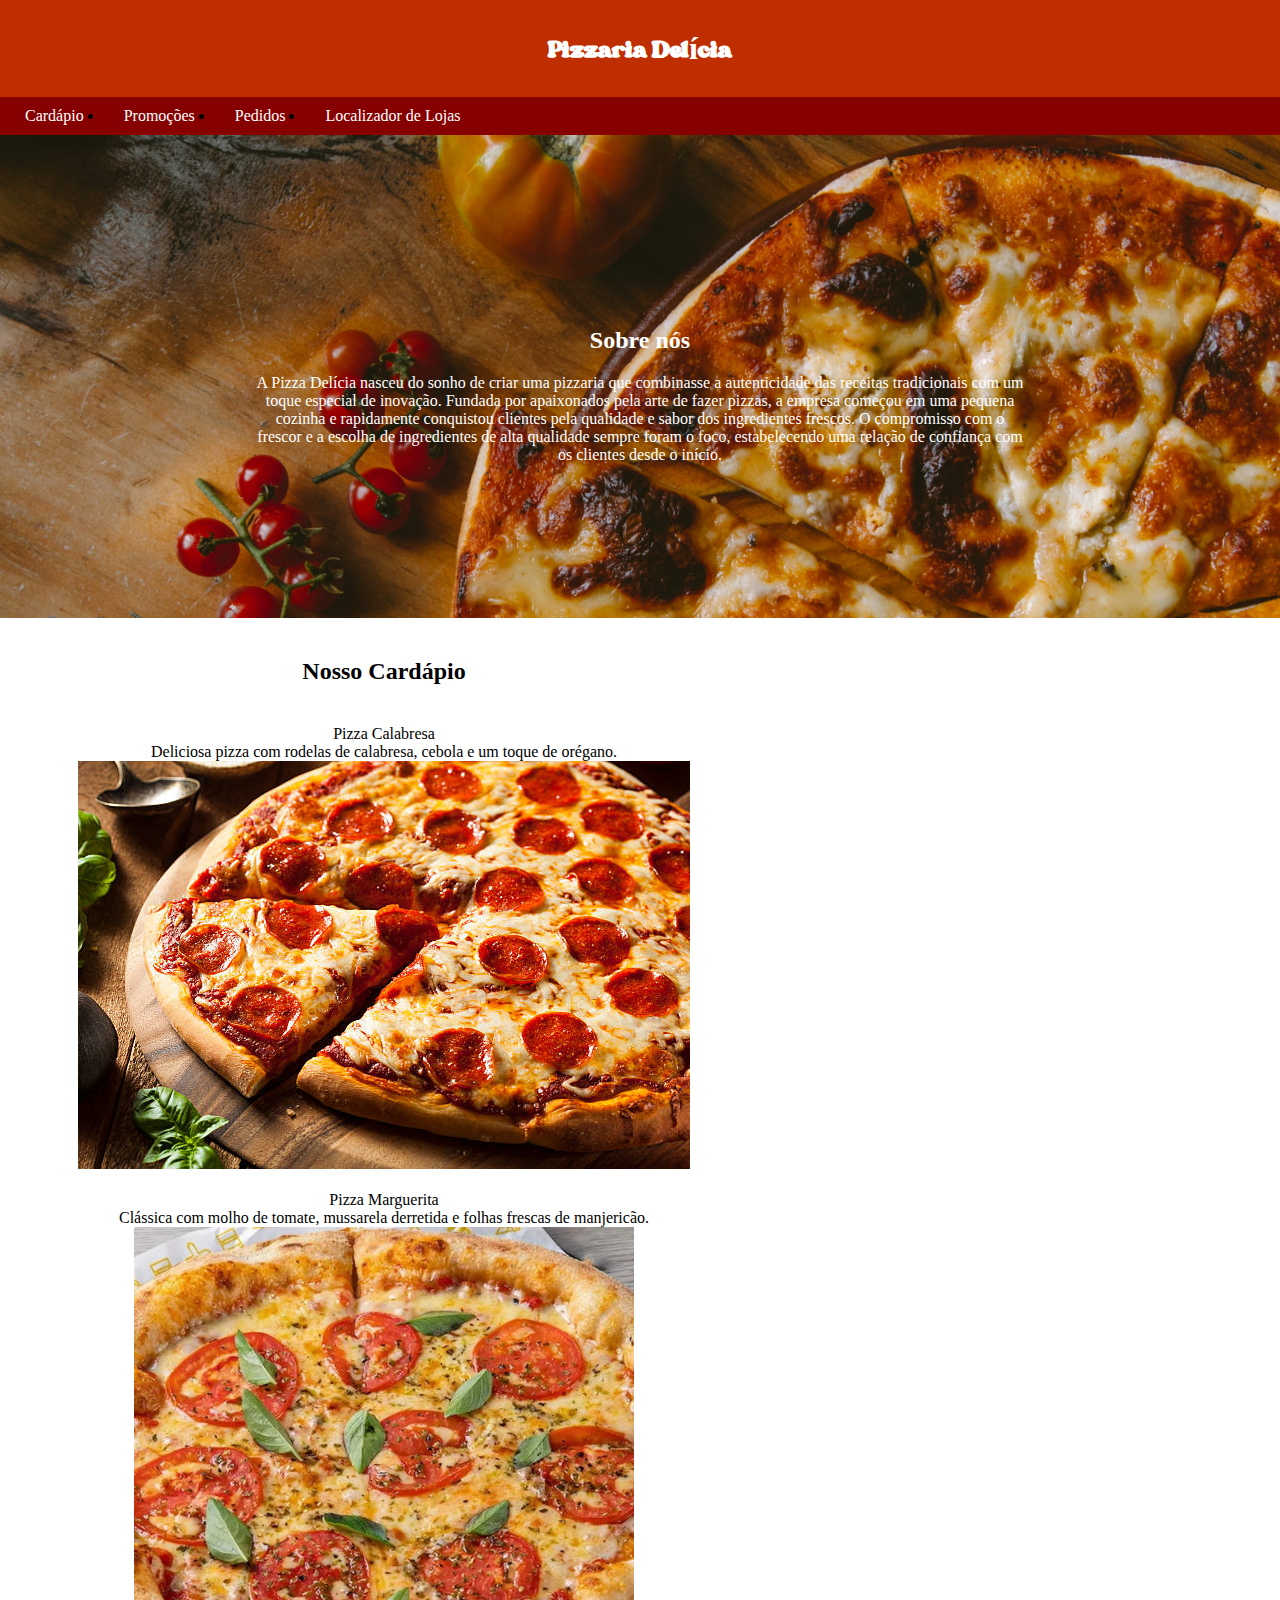
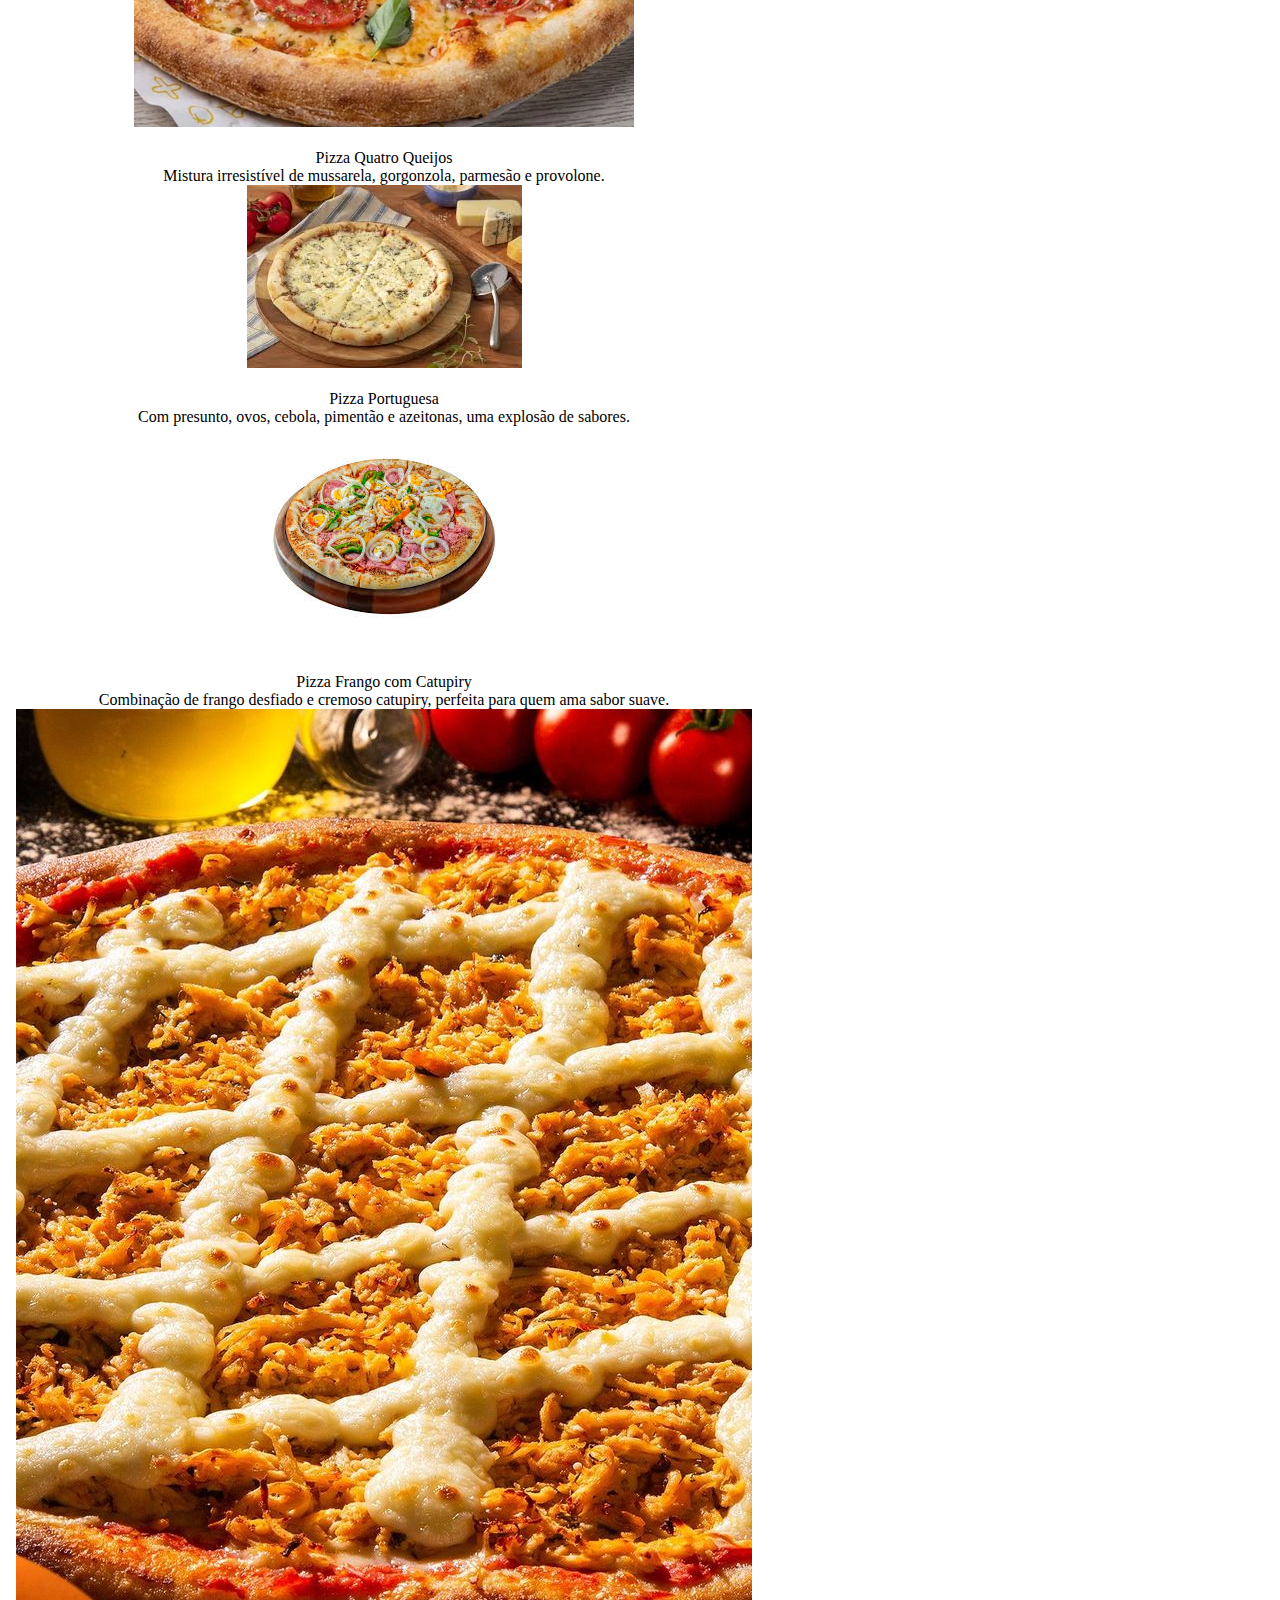
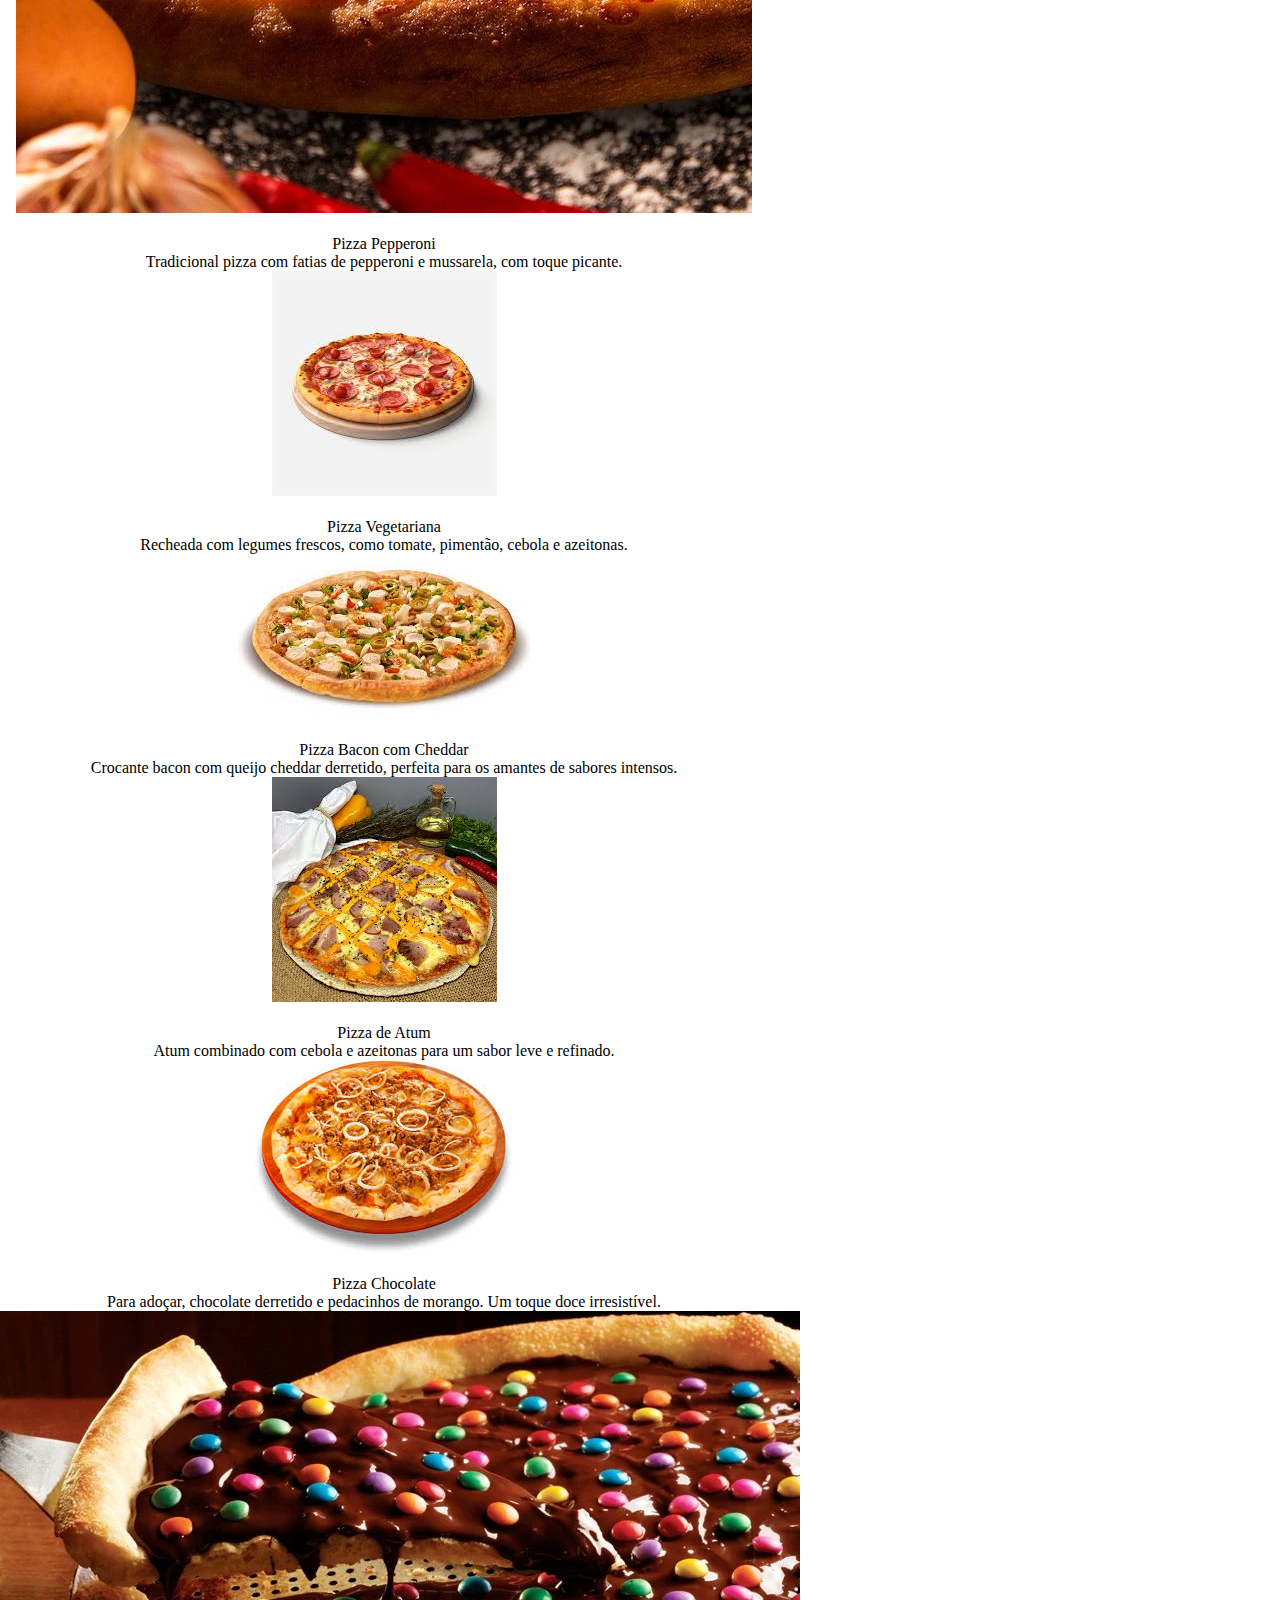
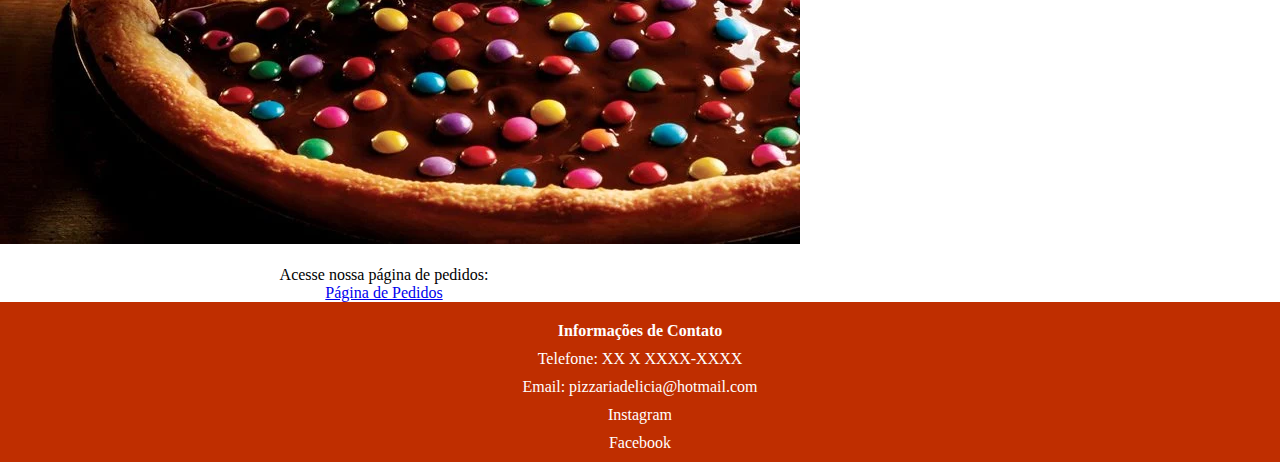
==== index.html @ b7e3401c "arquivos do site pizzaria delícia" ====
<!DOCTYPE html>
<html lang="pt-br">
<head>
    <!-- Metadados do documento -->
    <meta charset="UTF-8">
    <meta name="viewport" content="width=device-width, initial-scale=1.0">
    <title>Pizza Delícia</title>
    <link rel="shortcut icon" href="logo-marca.avif" type="image/x-icon">
    <link rel="stylesheet" href="style/style-index.css">
</head>
<body>
    <!-- Cabeçalho do site com o título e navegação principal -->
    <header>
        <h1>Pizzaria Delícia</h1>
        <nav>
            <ul>
                <li><a href="cardapio.html">Cardápio</a></li>
                <li><a href="promocoes.html">Promoções</a></li>
                <li><a href="pedidos.html">Pedidos</a></li>
                <li><a href="localizador.html">Localizador de Lojas</a></li>
            </ul>
        </nav>
    </header>

    <main>
        <!-- Seção "Sobre nós" com informações da pizzaria -->
        <section class="nos">
            <h2 class=>Sobre nós</h2>
            <p>
                A Pizza Delícia nasceu do sonho de criar uma pizzaria que combinasse a autenticidade das receitas tradicionais com um toque especial de inovação. Fundada por apaixonados pela arte de fazer pizzas, a empresa começou em uma pequena cozinha e rapidamente conquistou clientes pela qualidade e sabor dos ingredientes frescos. O compromisso com o frescor e a escolha de ingredientes de alta qualidade sempre foram o foco, estabelecendo uma relação de confiança com os clientes desde o início.
            </p>
        </section>

        <!-- Seção de Cardápio com lista de pizzas e suas descrições -->
        <section class="cardapio">
            <div class="pizzas">
                <h2>Nosso Cardápio</h2>
                <ul>
                    <li>Pizza Calabresa</li>
                    <figure>
                        <figcaption>Deliciosa pizza com rodelas de calabresa, cebola e um toque de orégano.</figcaption>
                        <img src="img/img-index/pizza-calabresa.jpg" alt="Pizza Calabresa">
                    </figure>
                    <br>
                    <li>Pizza Marguerita</li>
                    <figure>
                        <figcaption>Clássica com molho de tomate, mussarela derretida e folhas frescas de manjericão.</figcaption>
                        <img src="img/img-index/pizza-marguerita.png" alt="Pizza Marguerita">
                    </figure>
                    <br>
                    <li>Pizza Quatro Queijos</li>
                    <figure>
                        <figcaption>Mistura irresistível de mussarela, gorgonzola, parmesão e provolone.</figcaption>
                        <img src="img/img-index/pizza-4-queijos.jpeg" alt="Pizza 4 Queijos">
                    </figure>
                    <br>
                    <li>Pizza Portuguesa</li>
                    <figure>
                        <figcaption>Com presunto, ovos, cebola, pimentão e azeitonas, uma explosão de sabores.</figcaption>
                        <img src="img/img-index/pizza-portuguesa.jpeg" alt="Pizza Portuguesa">
                    </figure>
                    <br>
                    <li>Pizza Frango com Catupiry</li>
                    <figure>
                        <figcaption>Combinação de frango desfiado e cremoso catupiry, perfeita para quem ama sabor suave.</figcaption>
                        <img src="img/img-index/pizza-frango-catupiry.jpg" alt="Pizza Frango/Catupiry">
                    </figure>
                    <br>
                    <li>Pizza Pepperoni</li>
                    <figure>
                        <figcaption>Tradicional pizza com fatias de pepperoni e mussarela, com toque picante.</figcaption>
                        <img src="img/img-index/pizza-peperoni.jpeg" alt="Pizza Pepperoni">
                    </figure>
                    <br>
                    <li>Pizza Vegetariana</li>
                    <figure>
                        <figcaption>Recheada com legumes frescos, como tomate, pimentão, cebola e azeitonas.</figcaption>
                        <img src="img/img-index/pizza-vegetariana.jpeg" alt="Pizza Vegetariana">
                    </figure>
                    <br>
                    <li>Pizza Bacon com Cheddar</li>
                    <figure>
                        <figcaption>Crocante bacon com queijo cheddar derretido, perfeita para os amantes de sabores intensos.</figcaption>
                        <img src="img/img-index/pizza-bacon-cheddar.jpeg" alt="Pizza Bacon/Cheddar">
                    </figure>
                    <br>
                    <li>Pizza de Atum</li>
                    <figure>
                        <figcaption>Atum combinado com cebola e azeitonas para um sabor leve e refinado.</figcaption>
                        <img src="img/img-index/pizza-atum.jpeg" alt="Pizza Atum">
                    </figure>
                    <br>
                    <li>Pizza Chocolate</li>
                    <figure>
                        <figcaption>Para adoçar, chocolate derretido e pedacinhos de morango. Um toque doce irresistível.</figcaption>
                        <img src="img/img-index/pizza-chocolate.webp" alt="Pizza Chocolate">
                    </figure>
                    <br>
                </ul>
                <p>Acesse nossa página de pedidos:</p>
            <a href="pedidos.html">Página de Pedidos</a>
            </div>
        </section>
    </main>

    <!-- Rodapé do site com informações de contato e links para redes sociais -->
    <footer>
        <ul>
            <h4>Informações de Contato</h4>
            <li>Telefone: XX X XXXX-XXXX</li>
            <li>Email: pizzariadelicia@hotmail.com</li>
            <li><a href="#">Instagram</a></li>
            <li><a href="#">Facebook</a></li>
        </ul>
    </footer>

</body>
</html>
---- style/style-index.css ----
*{
    margin: 0%;
    padding: 0%;
}

@font-face {
    font-family: margin;
    src: url("../fontes/Margin\ DEMO.otf");
}

body{
    background-color: red;
}

header{
    background-color: #BF2E00;
}

header > h1{
    text-align: center;
    padding-top: 30px;
    padding-bottom: 30px;
    color: white;
    font-family: margin;
}

header > nav > ul{
    display: flex;
    background-color: rgb(134, 0, 0);
    padding: 5px;
}

header > nav > ul > li{
    padding-top: 5px;
    padding-bottom: 5px;
    border-radius: 5px;
    padding-right: 20px;
    padding-left: 20px;
}

header > nav > ul > li > a{
    text-decoration: none;
    color: white;
}

header > nav > ul > li:hover{
    background-color: #BF2E00;
}

.nos {
    background-image: url("../img/img-index/photo-1513104890138-7c749659a591.jpg");
    background-size: cover;
    text-align: center;
    color: white;
    padding-right: 20%;
    padding-left: 20%;
}

.nos > h2{
    padding-top: 25%;
    padding-bottom: 20px;
}

.nos > p{
    padding-bottom: 20%;
}

.cardapio{
    background-color: white;
    text-align: center;
    background-image: url("https://http2.mlstatic.com/D_NQ_NP_638459-MLB52927911752_122022-O.webp");
}

.pizzas{
    background-color: white;
    width: 60%;
}

.pizzas > h2{
    padding-top: 40px;
    padding-bottom: 40px;
}

footer{
    background-color: #BF2E00;
    text-align: center;
    color: white;
}

footer > ul > h4{
    padding-top: 20px;
    padding-bottom: 10px;
}

footer > ul > li{
    padding-bottom: 10px;
}

footer > ul > li > a{
    text-decoration: none;
    color: white;
}
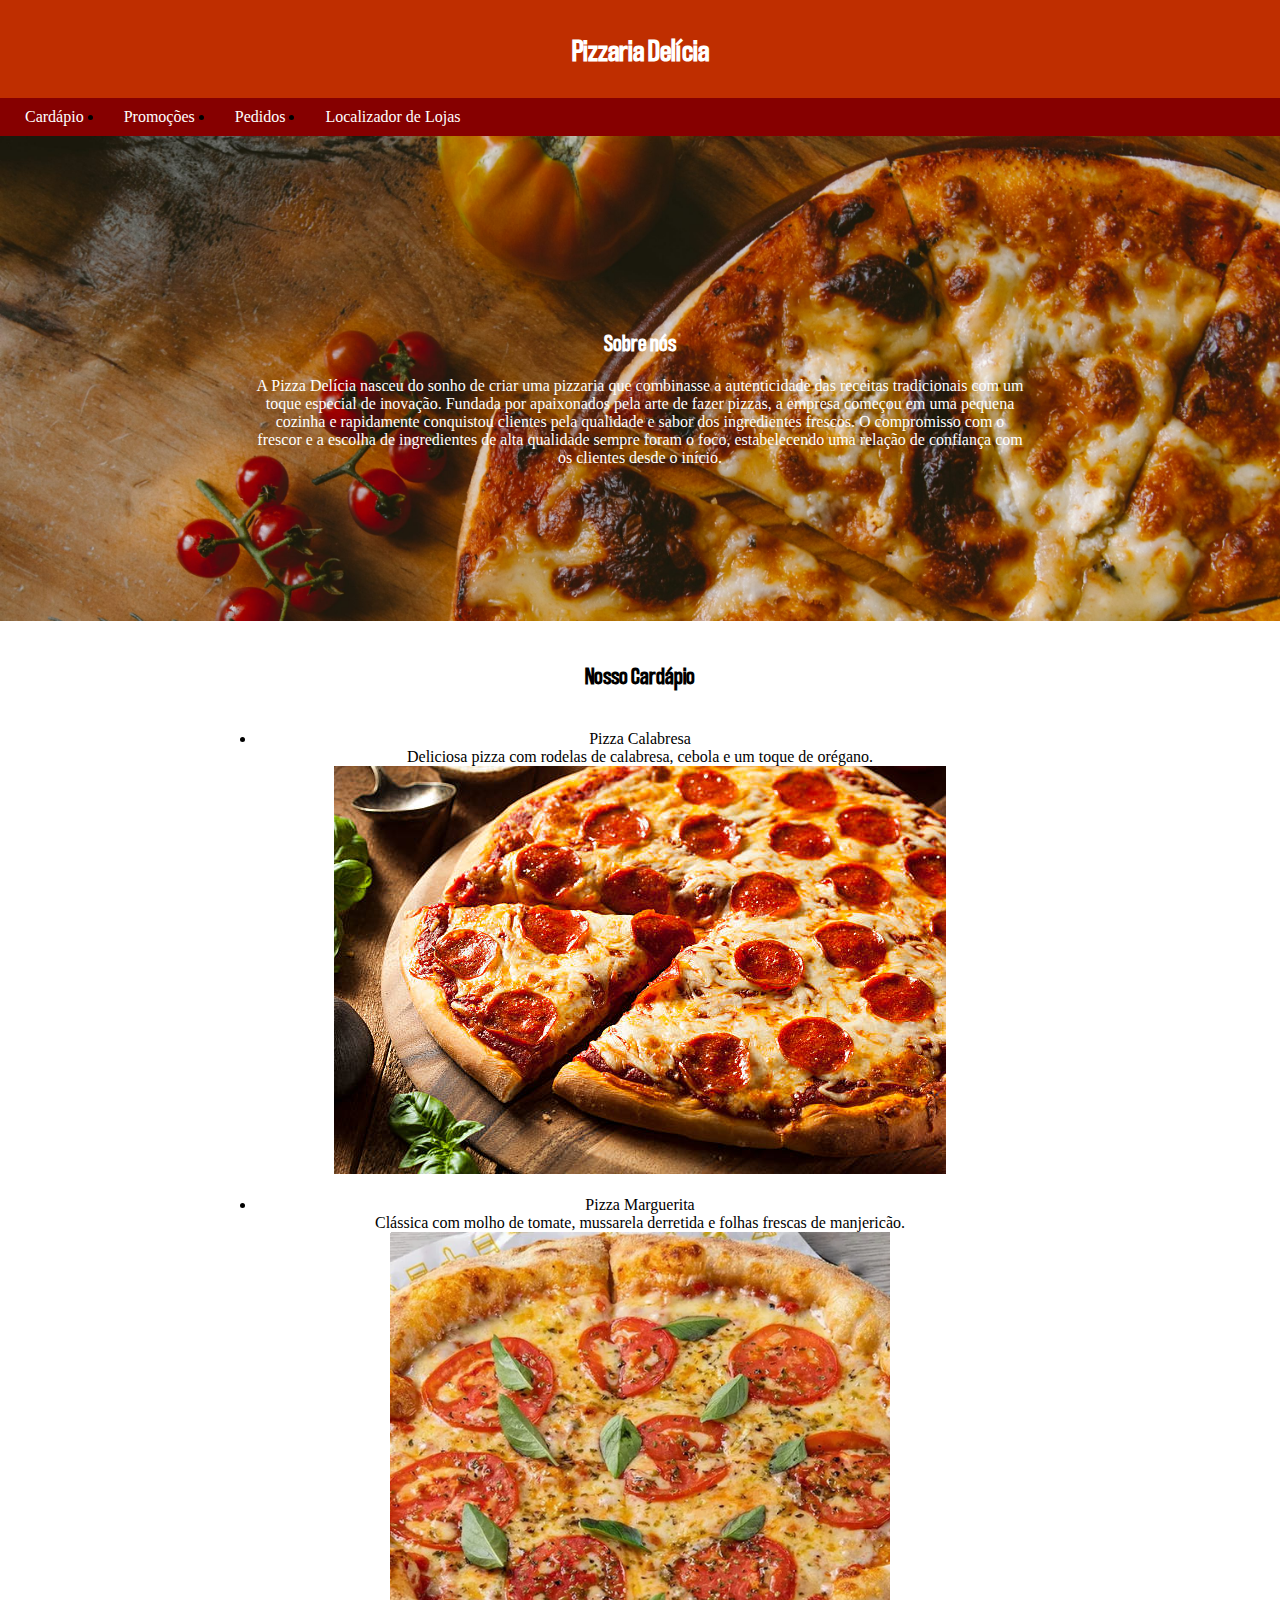
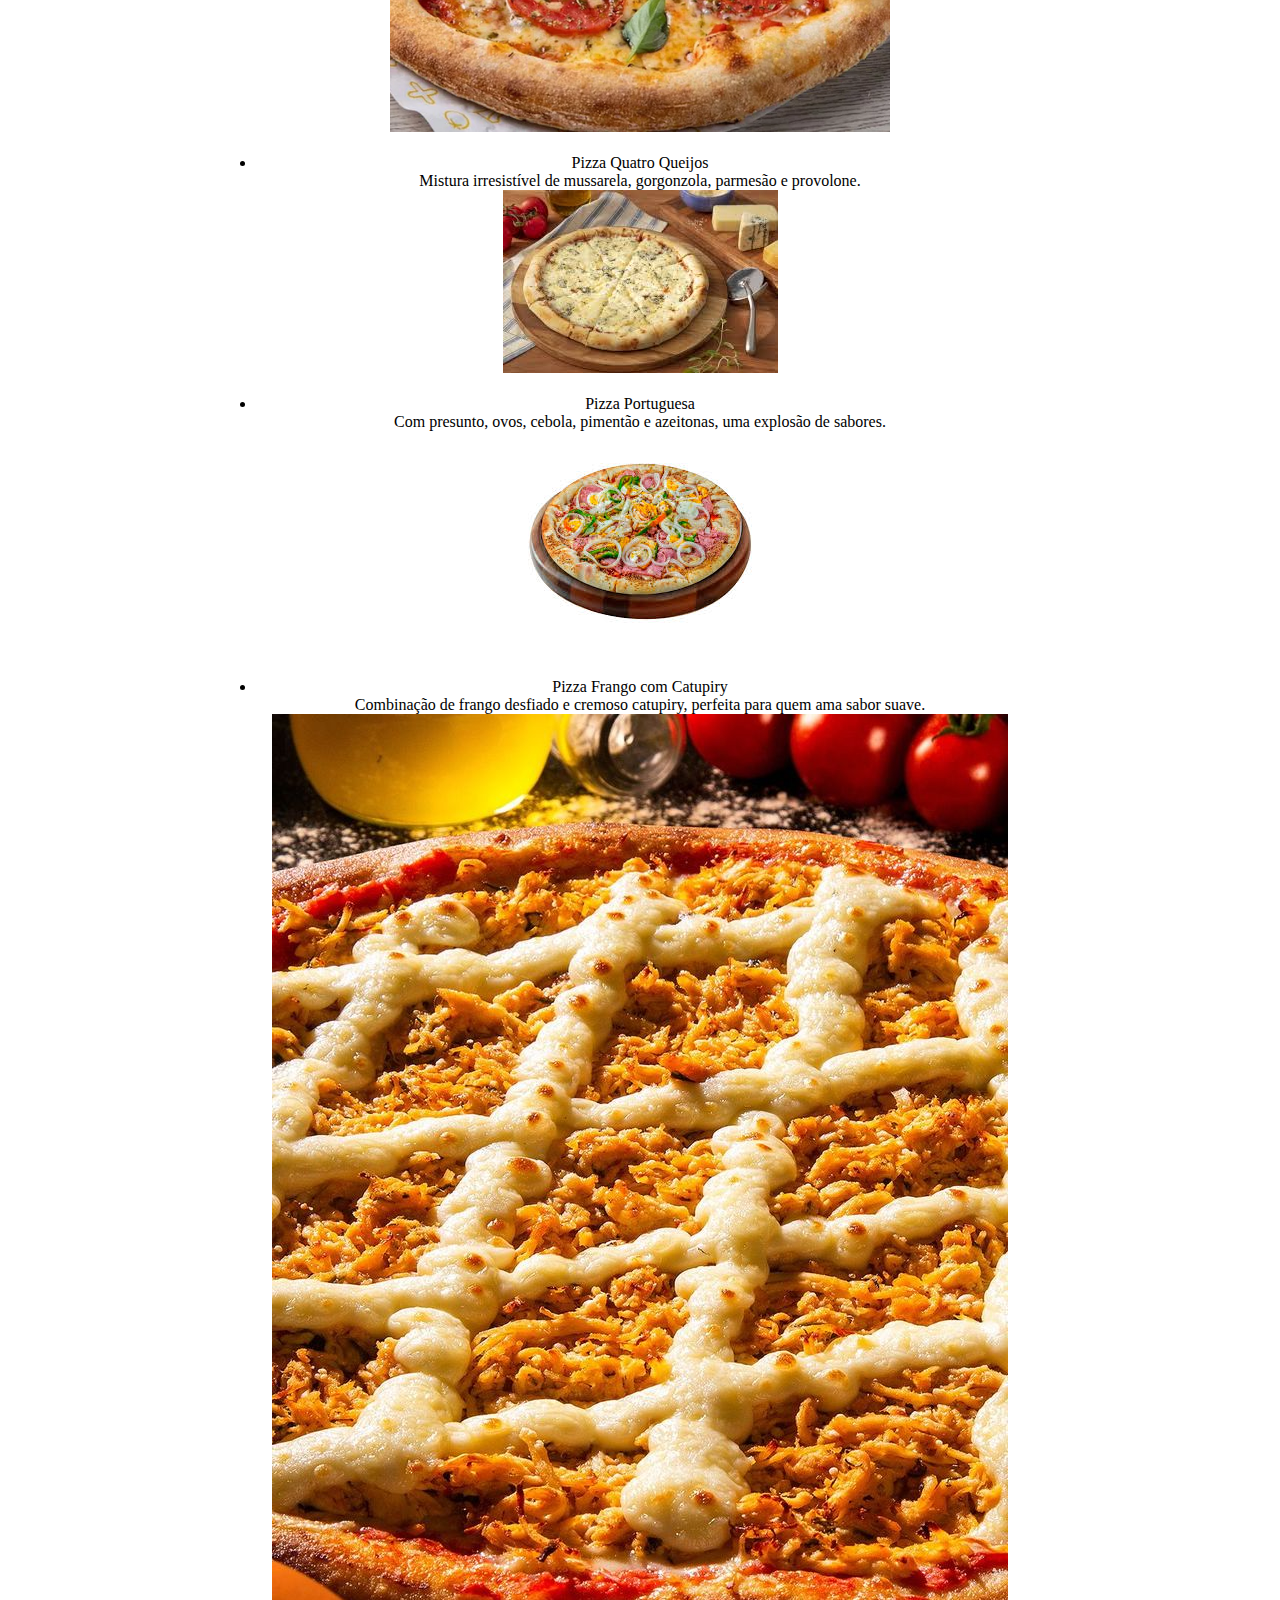
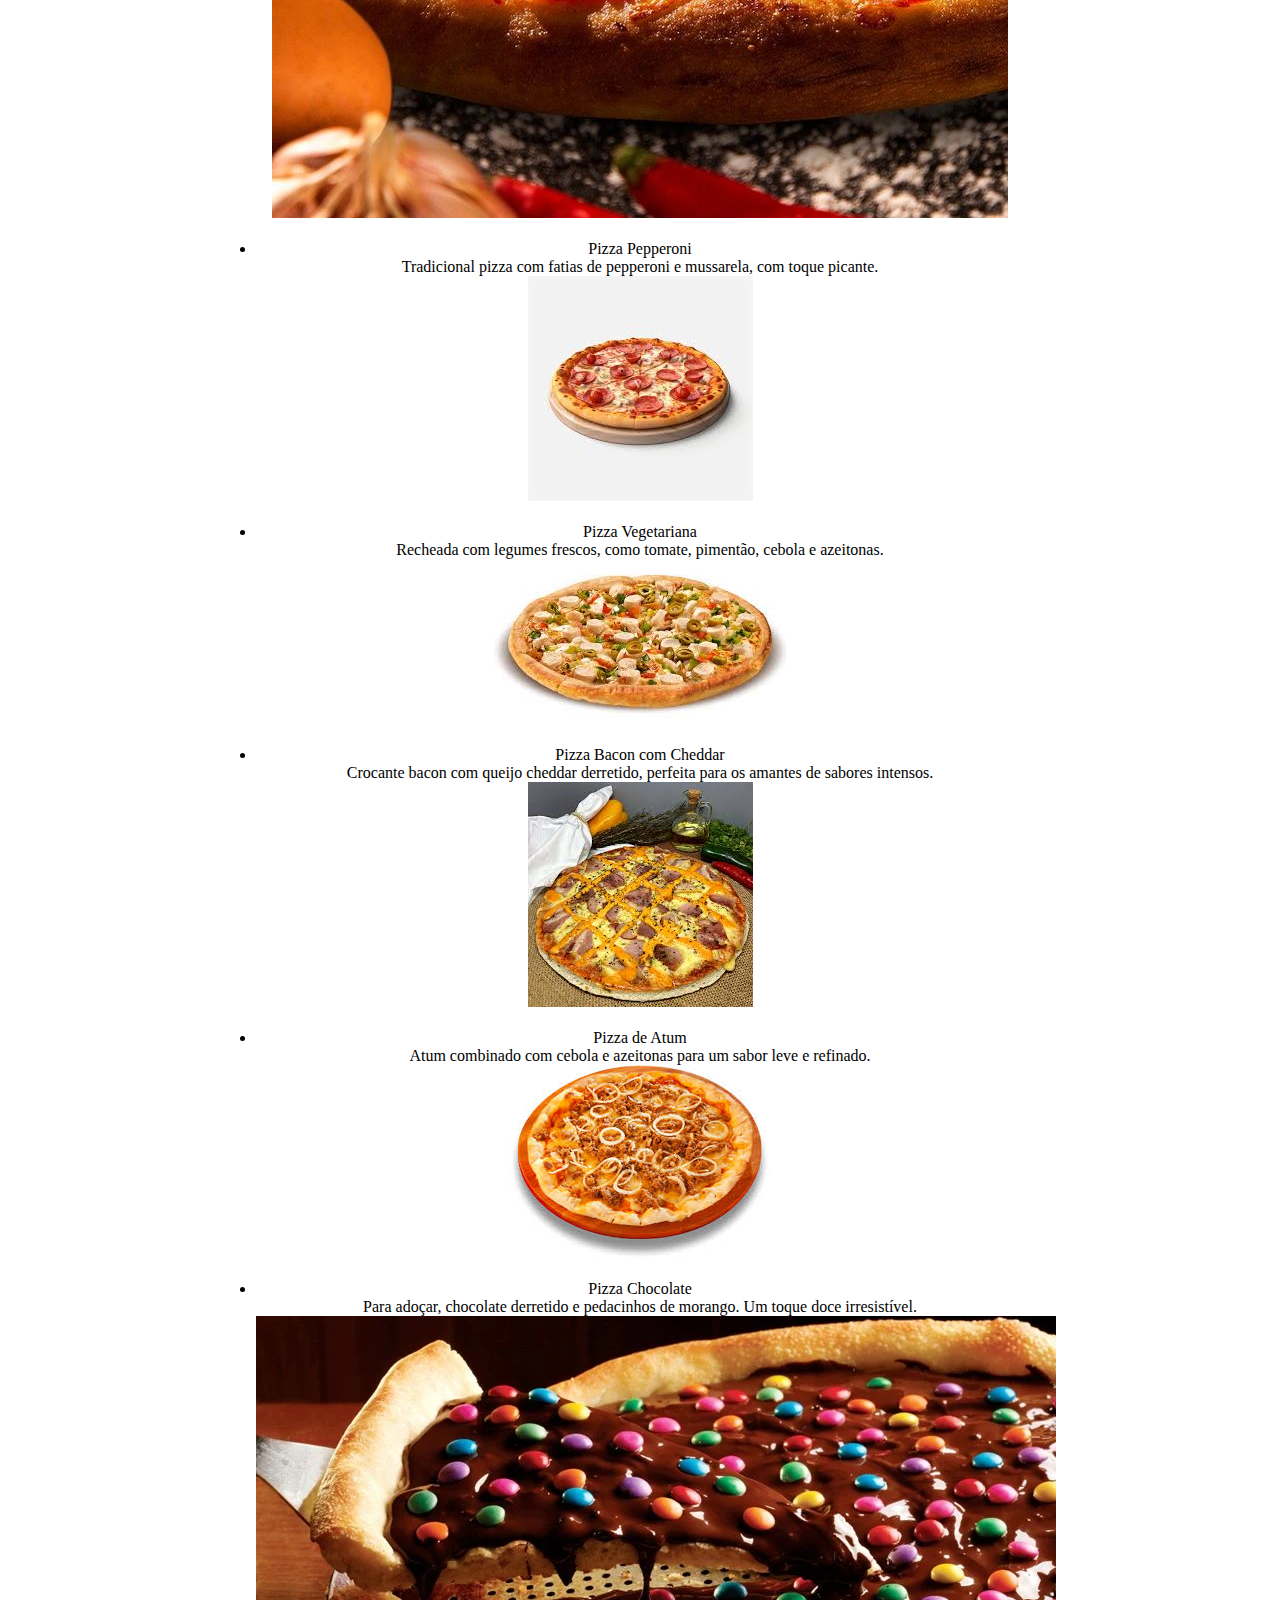
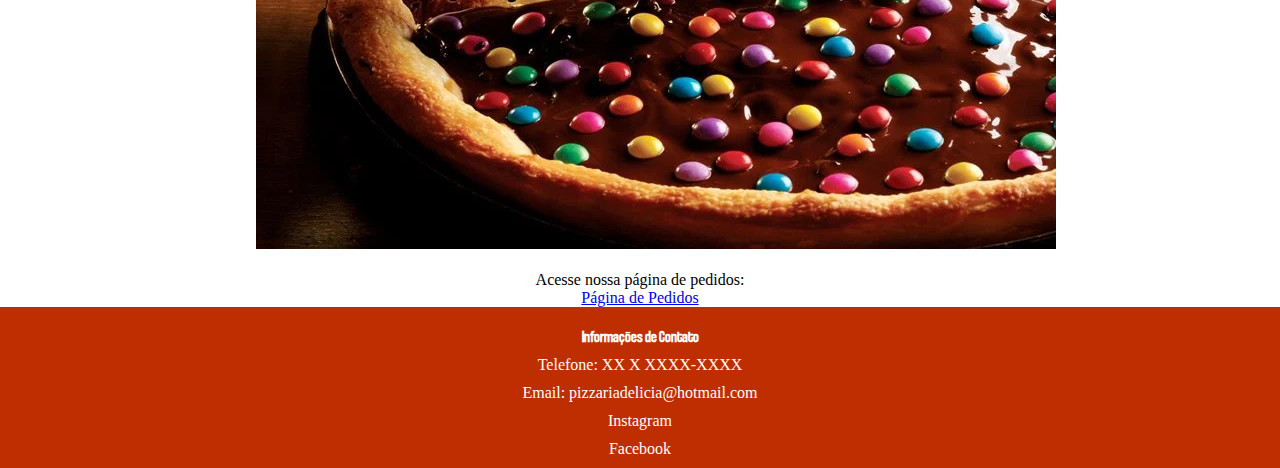
==== commit d8936fcd: "criação da classe pedido" ====
--- a/index.html
+++ b/index.html
@@ -98,7 +98,7 @@
                     <br>
                 </ul>
                 <p>Acesse nossa página de pedidos:</p>
-            <a href="pedidos.html">Página de Pedidos</a>
+            <a class="pedido" href="pedidos.html">Página de Pedidos</a>
             </div>
         </section>
     </main>
--- a/style/style-index.css
+++ b/style/style-index.css
@@ -4,12 +4,15 @@
 }
 
 @font-face {
-    font-family: margin;
-    src: url("../fontes/Margin\ DEMO.otf");
+    font-family: "Coolvetica";
+    src: url("../fontes/coolvetica\ condensed\ rg.otf");
+    font-style: normal;
+    letter-spacing: 2px;
 }
 
 body{
     background-color: red;
+    font-family: "open sans";
 }
 
 header{
@@ -21,7 +24,7 @@
     padding-top: 30px;
     padding-bottom: 30px;
     color: white;
-    font-family: margin;
+    font-family: "Coolvetica";
 }
 
 header > nav > ul{
@@ -59,6 +62,7 @@
 .nos > h2{
     padding-top: 25%;
     padding-bottom: 20px;
+    font-family: "Coolvetica";
 }
 
 .nos > p{
@@ -69,16 +73,22 @@
     background-color: white;
     text-align: center;
     background-image: url("https://http2.mlstatic.com/D_NQ_NP_638459-MLB52927911752_122022-O.webp");
+    padding-left: 20%;
+    padding-right: 20%;
 }
 
 .pizzas{
     background-color: white;
-    width: 60%;
 }
 
 .pizzas > h2{
     padding-top: 40px;
     padding-bottom: 40px;
+    font-family: "Coolvetica";
+}
+
+.pedido{
+    padding-bottom: 20px;
 }
 
 footer{
@@ -90,6 +100,7 @@
 footer > ul > h4{
     padding-top: 20px;
     padding-bottom: 10px;
+    font-family: "Coolvetica";
 }
 
 footer > ul > li{
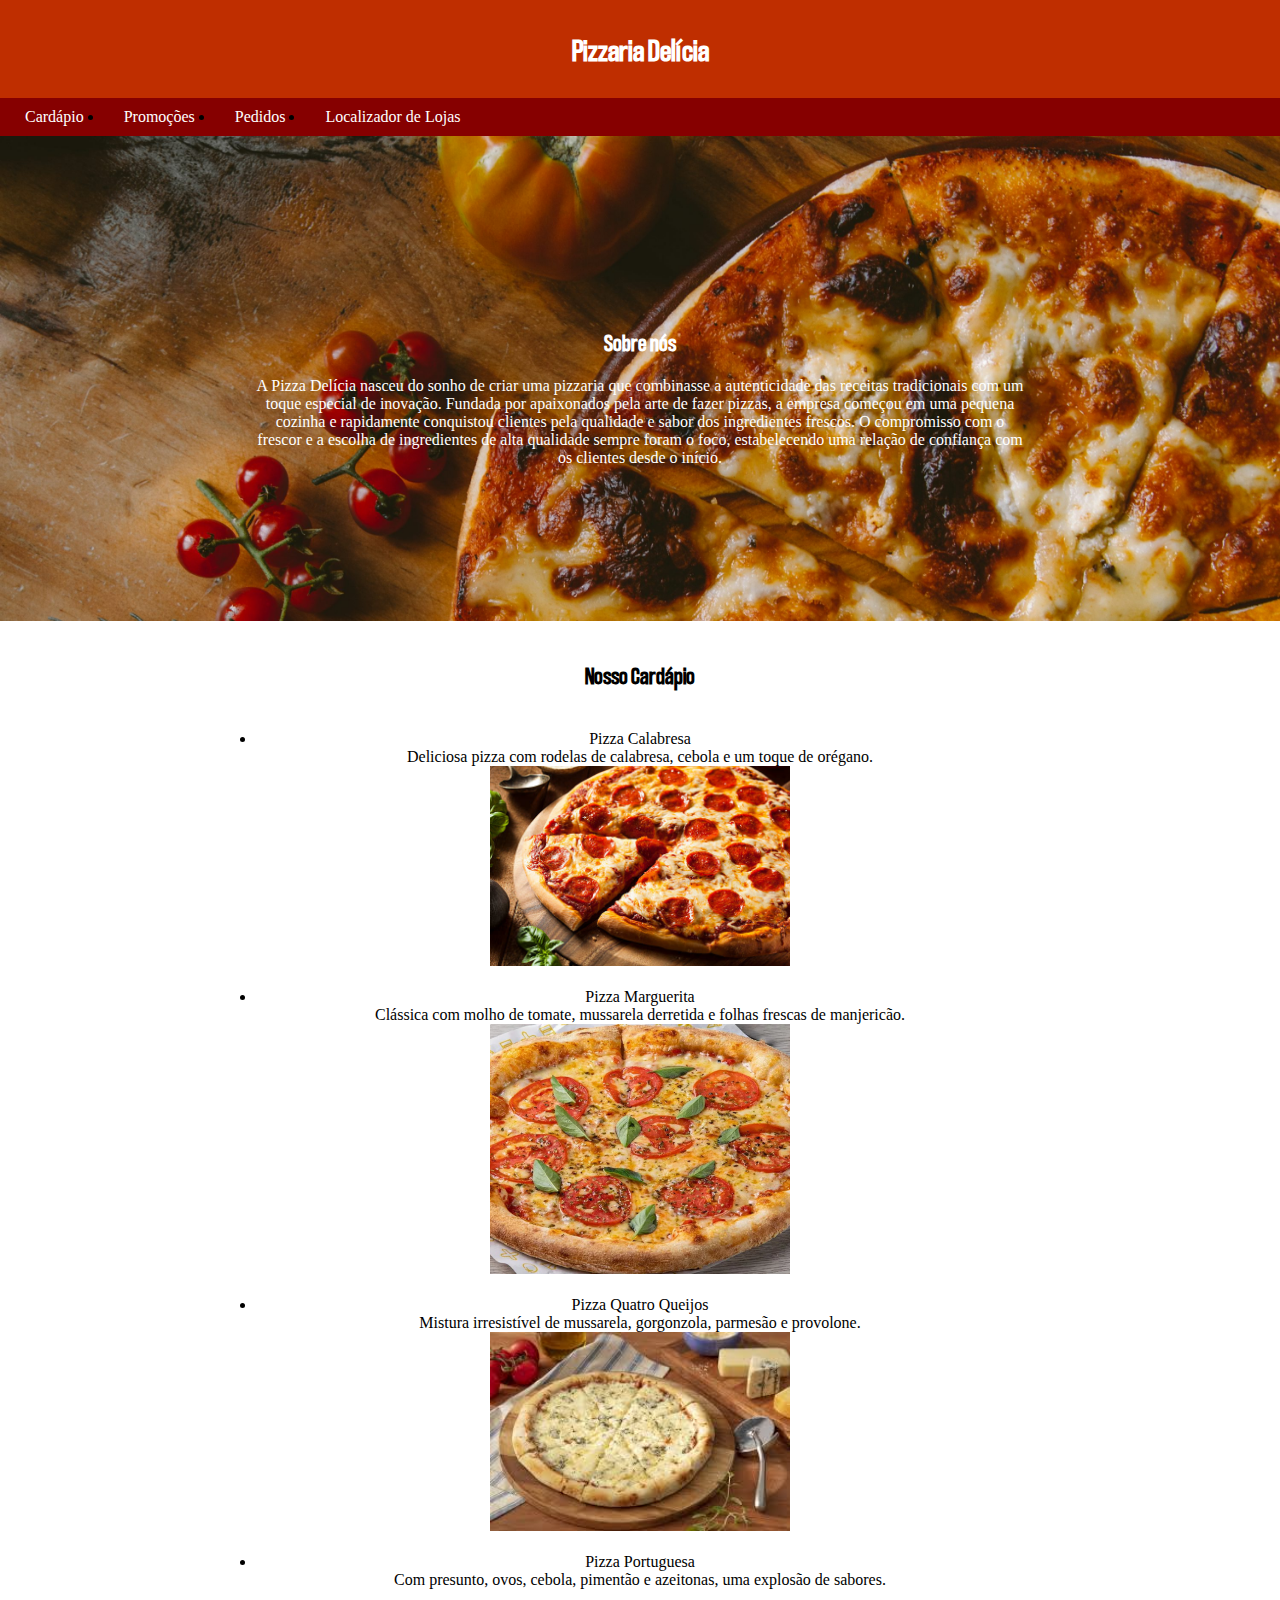
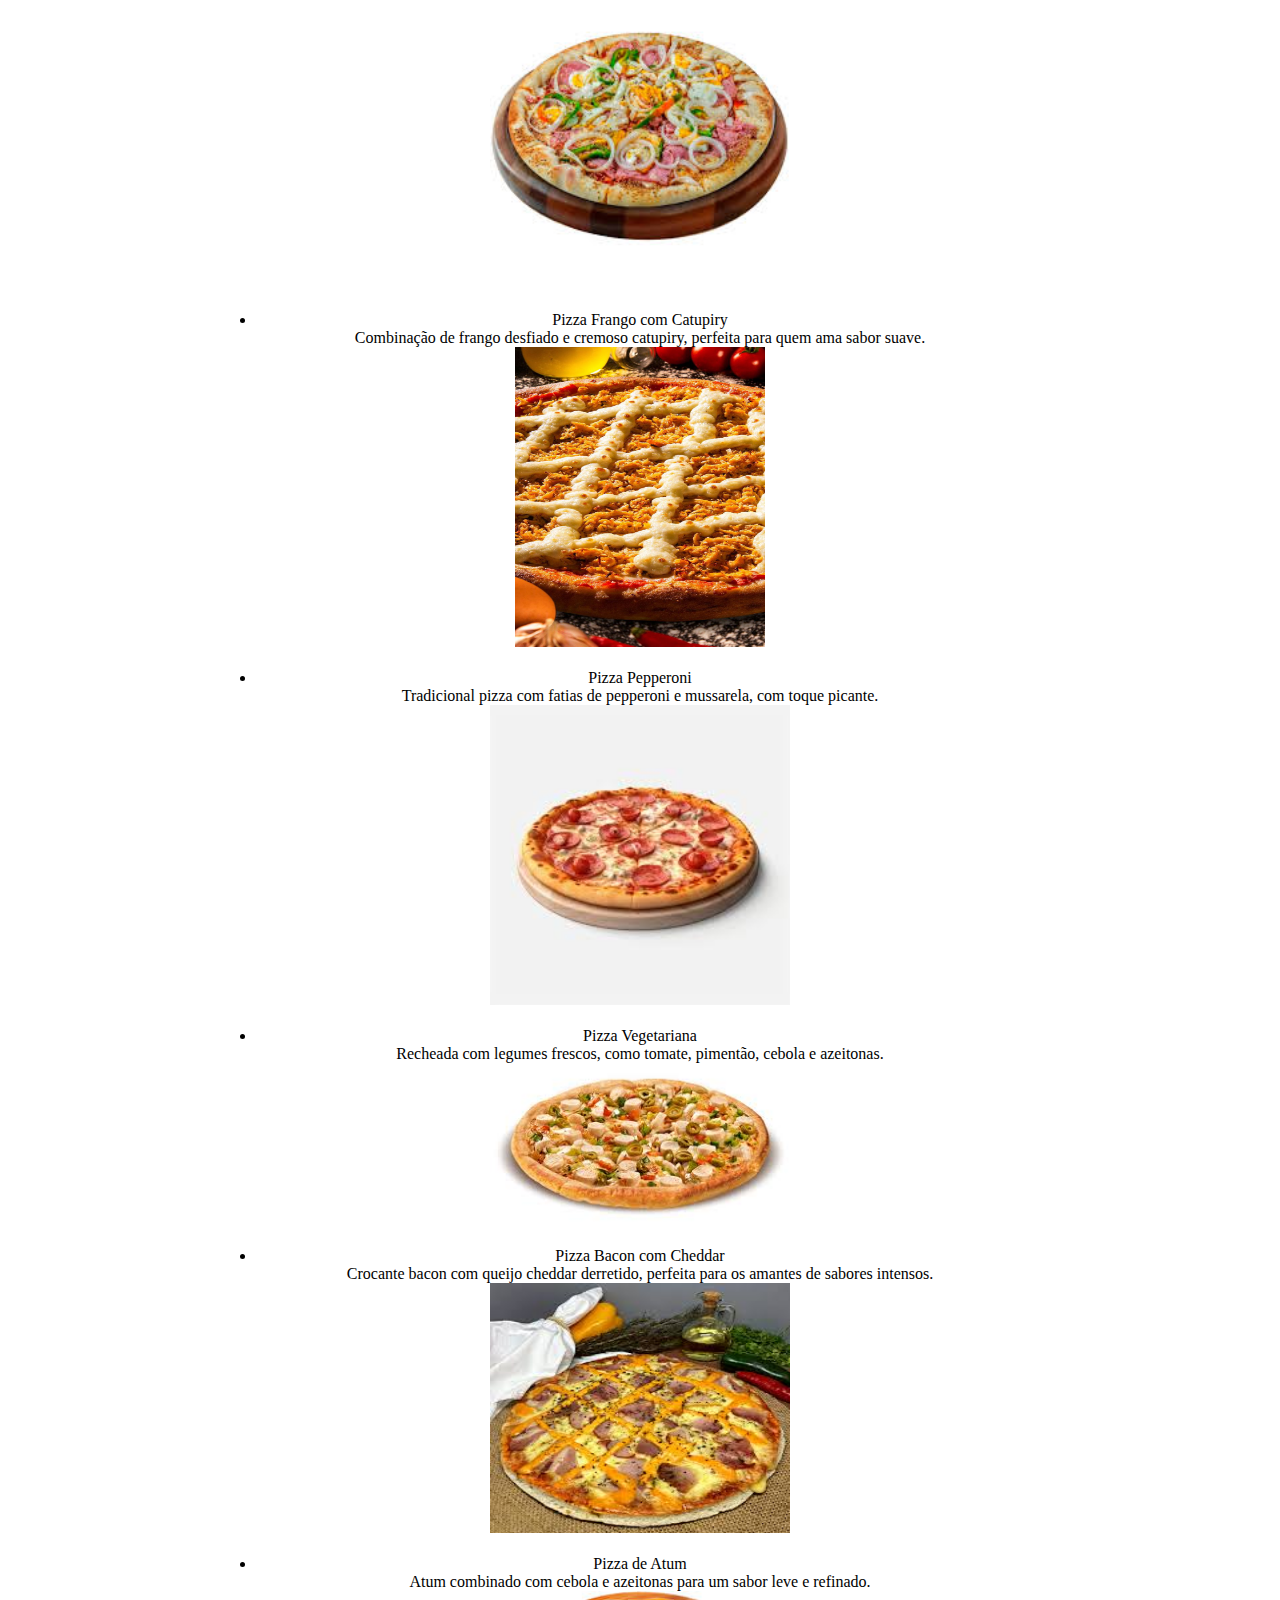
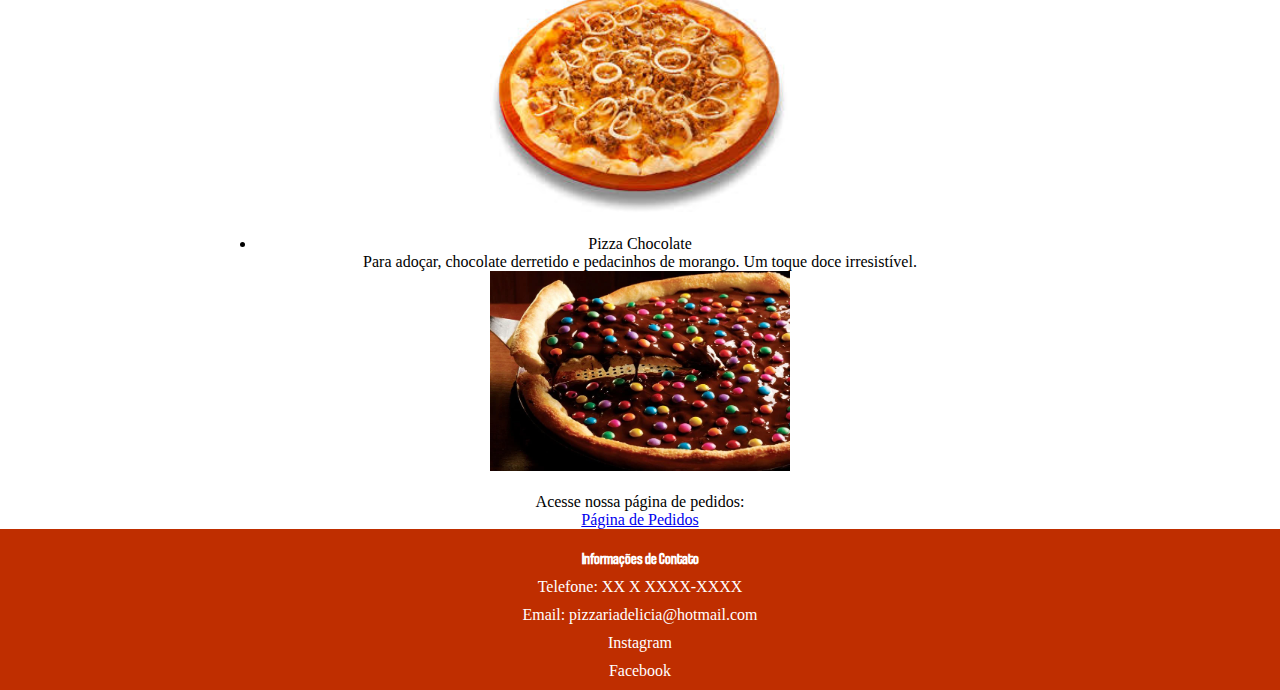
==== commit f228dea7: "I standardized the size of the images on the homepage." ====
--- a/index.html
+++ b/index.html
@@ -39,61 +39,61 @@
                     <li>Pizza Calabresa</li>
                     <figure>
                         <figcaption>Deliciosa pizza com rodelas de calabresa, cebola e um toque de orégano.</figcaption>
-                        <img src="img/img-index/pizza-calabresa.jpg" alt="Pizza Calabresa">
+                        <img src="img/img-index/pizza-calabresa.jpg" alt="Pizza Calabresa" width="300px">
                     </figure>
                     <br>
                     <li>Pizza Marguerita</li>
                     <figure>
                         <figcaption>Clássica com molho de tomate, mussarela derretida e folhas frescas de manjericão.</figcaption>
-                        <img src="img/img-index/pizza-marguerita.png" alt="Pizza Marguerita">
+                        <img src="img/img-index/pizza-marguerita.png" alt="Pizza Marguerita" width="300px" height="250px">
                     </figure>
                     <br>
                     <li>Pizza Quatro Queijos</li>
                     <figure>
                         <figcaption>Mistura irresistível de mussarela, gorgonzola, parmesão e provolone.</figcaption>
-                        <img src="img/img-index/pizza-4-queijos.jpeg" alt="Pizza 4 Queijos">
+                        <img src="img/img-index/pizza-4-queijos.jpeg" alt="Pizza 4 Queijos" width="300px">
                     </figure>
                     <br>
                     <li>Pizza Portuguesa</li>
                     <figure>
                         <figcaption>Com presunto, ovos, cebola, pimentão e azeitonas, uma explosão de sabores.</figcaption>
-                        <img src="img/img-index/pizza-portuguesa.jpeg" alt="Pizza Portuguesa">
+                        <img src="img/img-index/pizza-portuguesa.jpeg" alt="Pizza Portuguesa" width="300px">
                     </figure>
                     <br>
                     <li>Pizza Frango com Catupiry</li>
                     <figure>
                         <figcaption>Combinação de frango desfiado e cremoso catupiry, perfeita para quem ama sabor suave.</figcaption>
-                        <img src="img/img-index/pizza-frango-catupiry.jpg" alt="Pizza Frango/Catupiry">
+                        <img src="img/img-index/pizza-frango-catupiry.jpg" alt="Pizza Frango/Catupiry" width="250px" height="300px">
                     </figure>
                     <br>
                     <li>Pizza Pepperoni</li>
                     <figure>
                         <figcaption>Tradicional pizza com fatias de pepperoni e mussarela, com toque picante.</figcaption>
-                        <img src="img/img-index/pizza-peperoni.jpeg" alt="Pizza Pepperoni">
+                        <img src="img/img-index/pizza-peperoni.jpeg" alt="Pizza Pepperoni" width="300px">
                     </figure>
                     <br>
                     <li>Pizza Vegetariana</li>
                     <figure>
                         <figcaption>Recheada com legumes frescos, como tomate, pimentão, cebola e azeitonas.</figcaption>
-                        <img src="img/img-index/pizza-vegetariana.jpeg" alt="Pizza Vegetariana">
+                        <img src="img/img-index/pizza-vegetariana.jpeg" alt="Pizza Vegetariana" width="300px">
                     </figure>
                     <br>
                     <li>Pizza Bacon com Cheddar</li>
                     <figure>
                         <figcaption>Crocante bacon com queijo cheddar derretido, perfeita para os amantes de sabores intensos.</figcaption>
-                        <img src="img/img-index/pizza-bacon-cheddar.jpeg" alt="Pizza Bacon/Cheddar">
+                        <img src="img/img-index/pizza-bacon-cheddar.jpeg" alt="Pizza Bacon/Cheddar" width="300px" height="250px">
                     </figure>
                     <br>
                     <li>Pizza de Atum</li>
                     <figure>
                         <figcaption>Atum combinado com cebola e azeitonas para um sabor leve e refinado.</figcaption>
-                        <img src="img/img-index/pizza-atum.jpeg" alt="Pizza Atum">
+                        <img src="img/img-index/pizza-atum.jpeg" alt="Pizza Atum" width="300px">
                     </figure>
                     <br>
                     <li>Pizza Chocolate</li>
                     <figure>
                         <figcaption>Para adoçar, chocolate derretido e pedacinhos de morango. Um toque doce irresistível.</figcaption>
-                        <img src="img/img-index/pizza-chocolate.webp" alt="Pizza Chocolate">
+                        <img src="img/img-index/pizza-chocolate.webp" alt="Pizza Chocolate" width="300px">
                     </figure>
                     <br>
                 </ul>
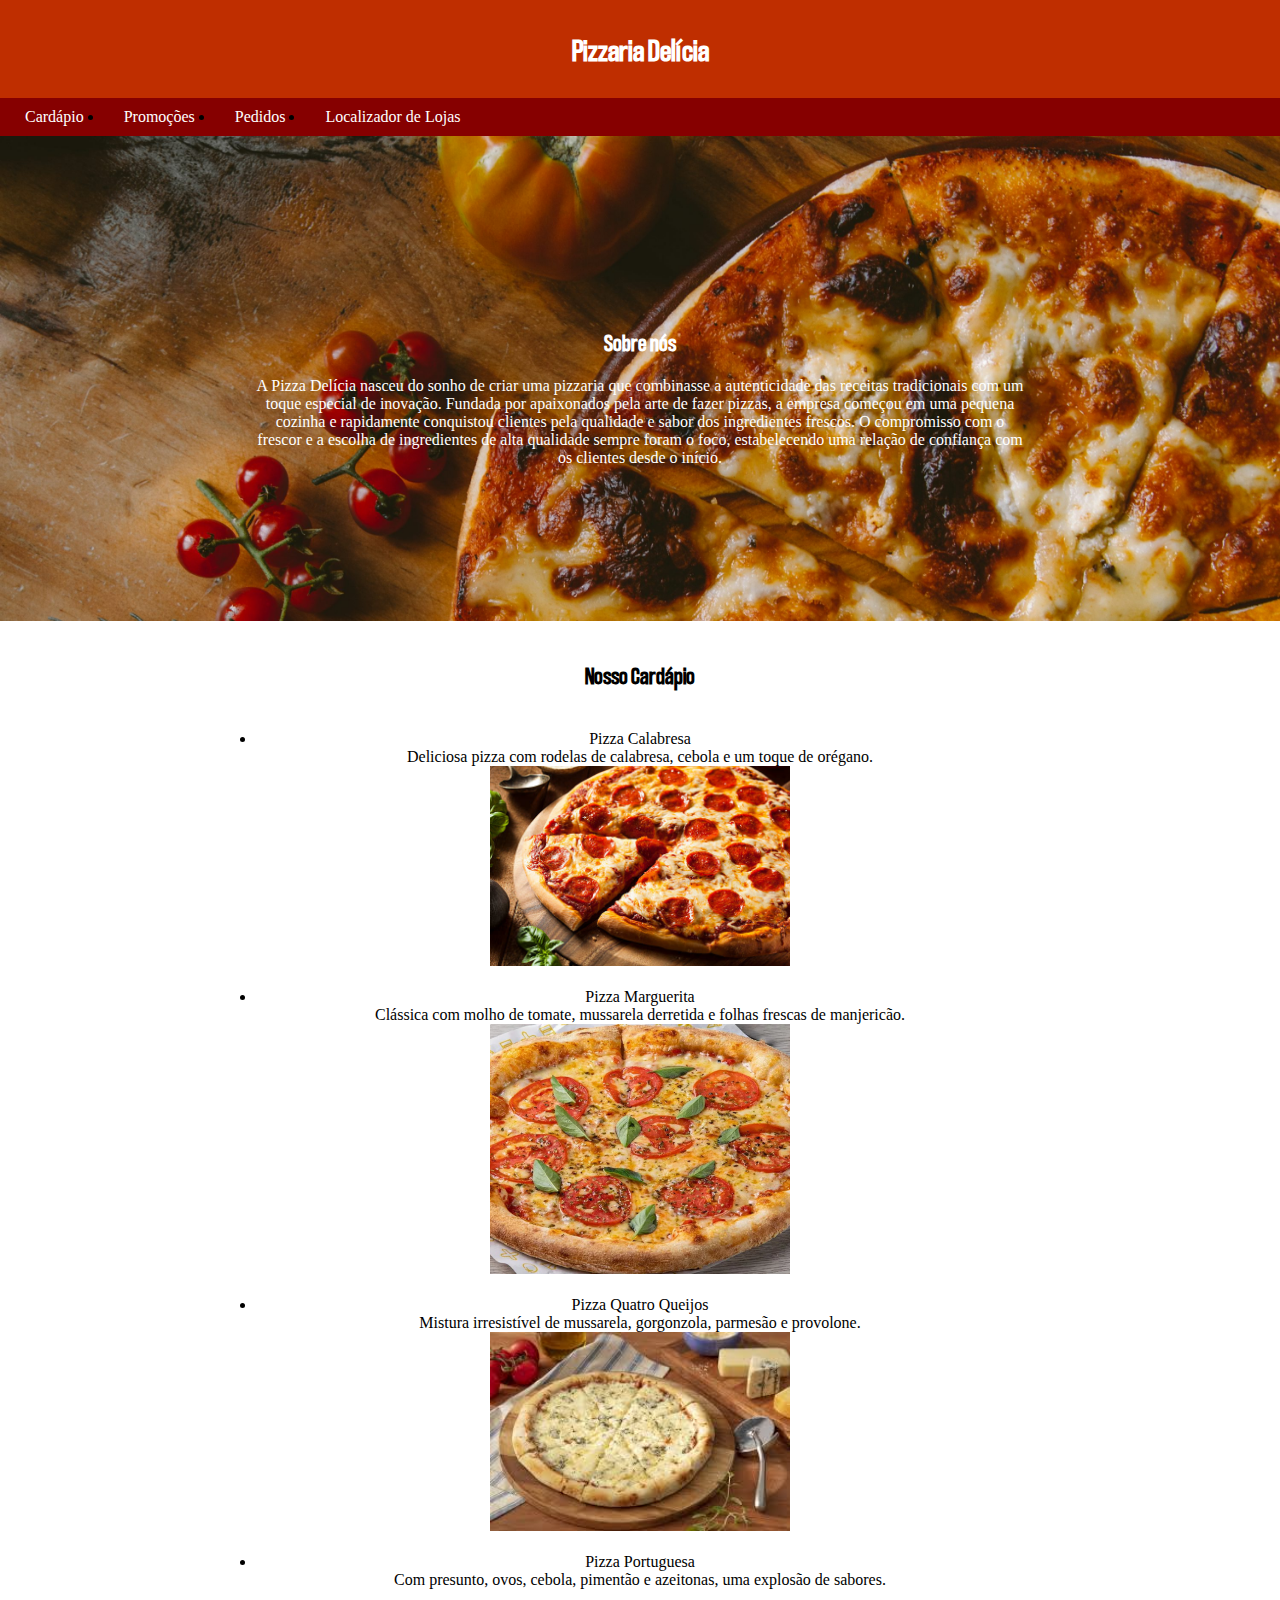
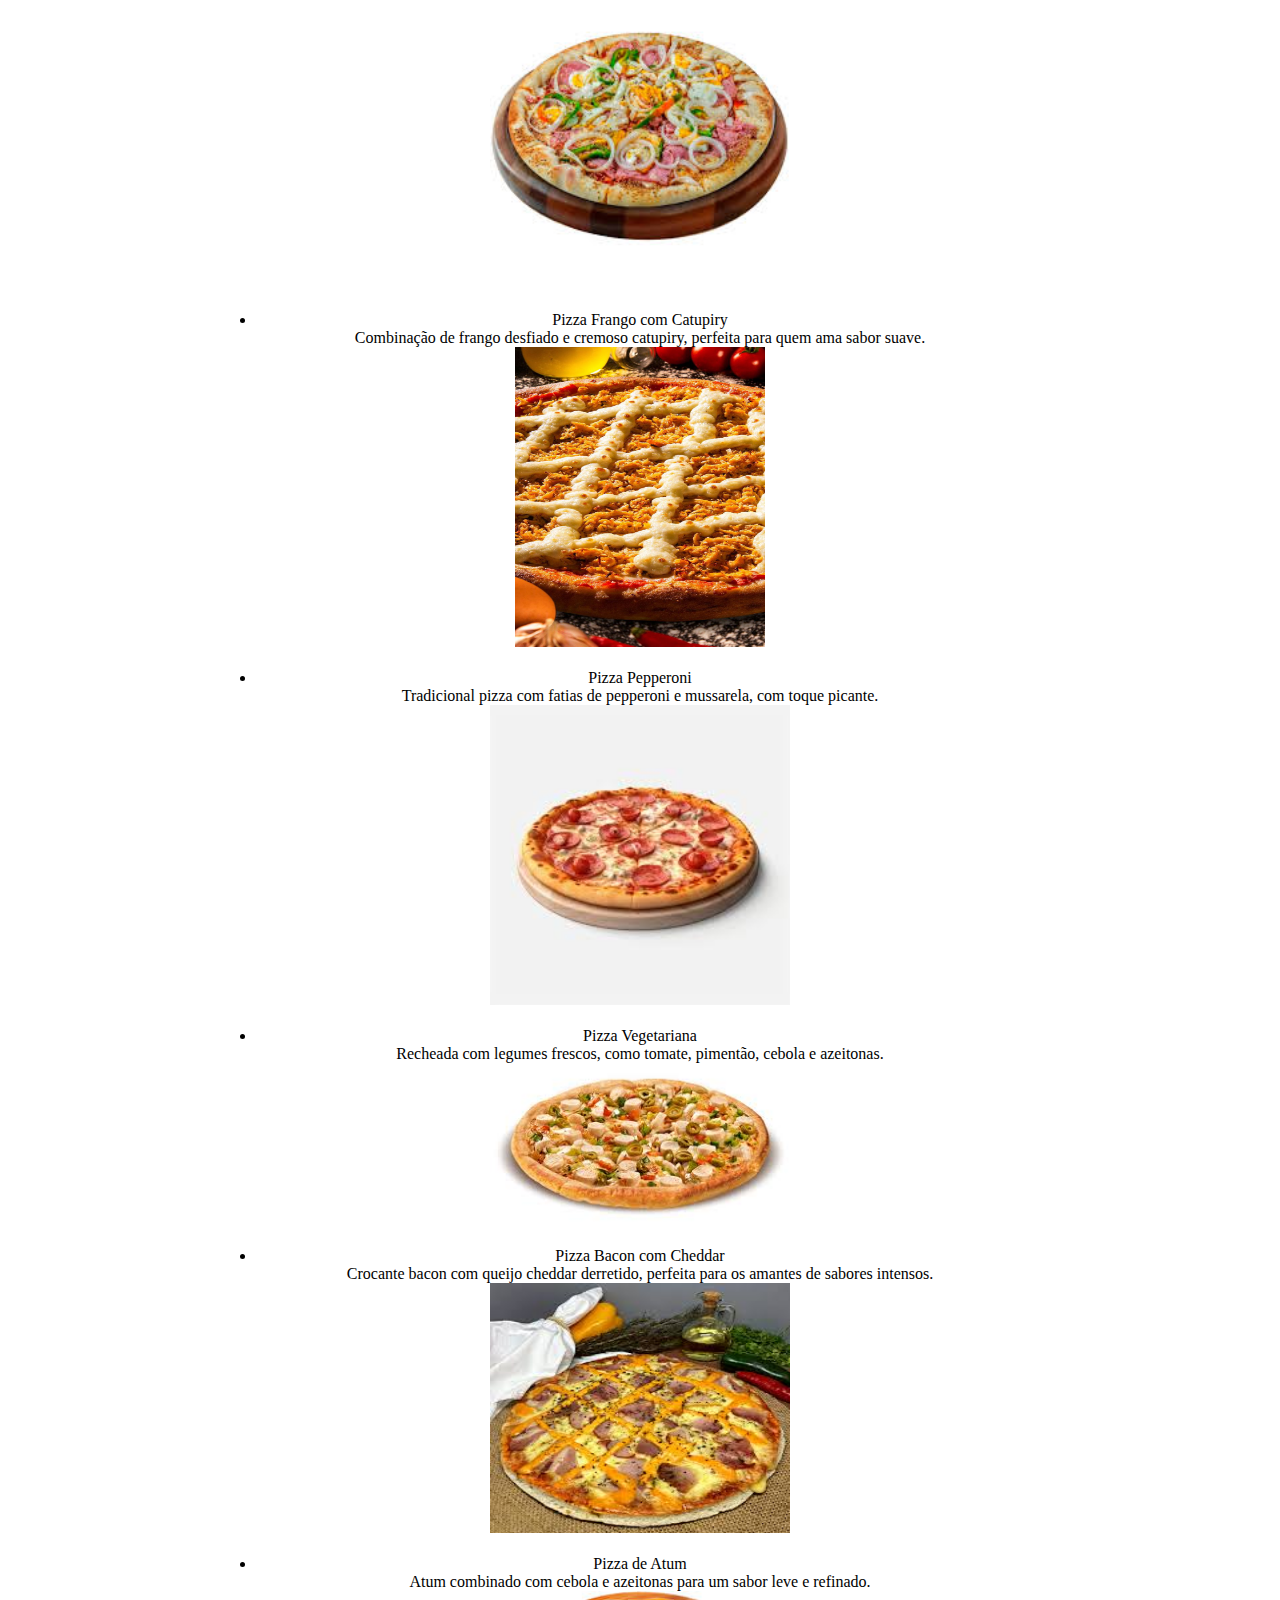
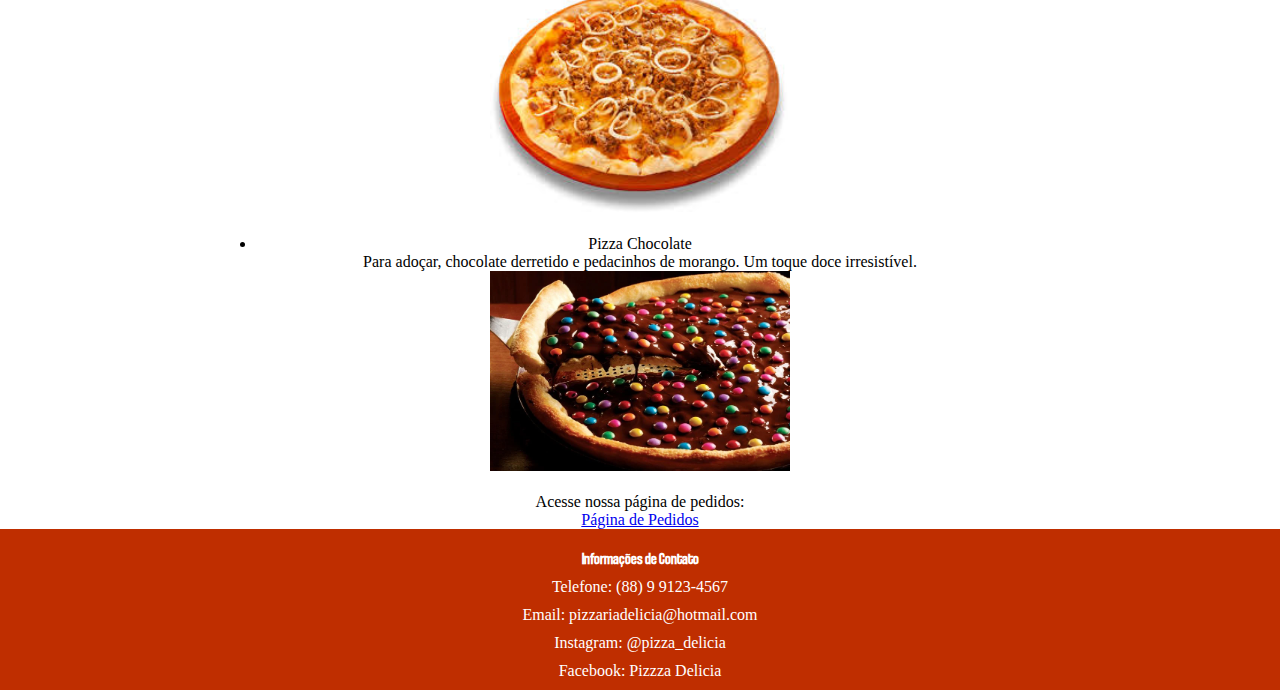
==== commit 7b9d6553: "I added contact information." ====
--- a/index.html
+++ b/index.html
@@ -107,10 +107,10 @@
     <footer>
         <ul>
             <h4>Informações de Contato</h4>
-            <li>Telefone: XX X XXXX-XXXX</li>
+            <li>Telefone: (88) 9 9123-4567</li>
             <li>Email: pizzariadelicia@hotmail.com</li>
-            <li><a href="#">Instagram</a></li>
-            <li><a href="#">Facebook</a></li>
+            <li><a href="#">Instagram: @pizza_delicia</a></li>
+            <li><a href="#">Facebook: Pizzza Delicia</a></li>
         </ul>
     </footer>
 
